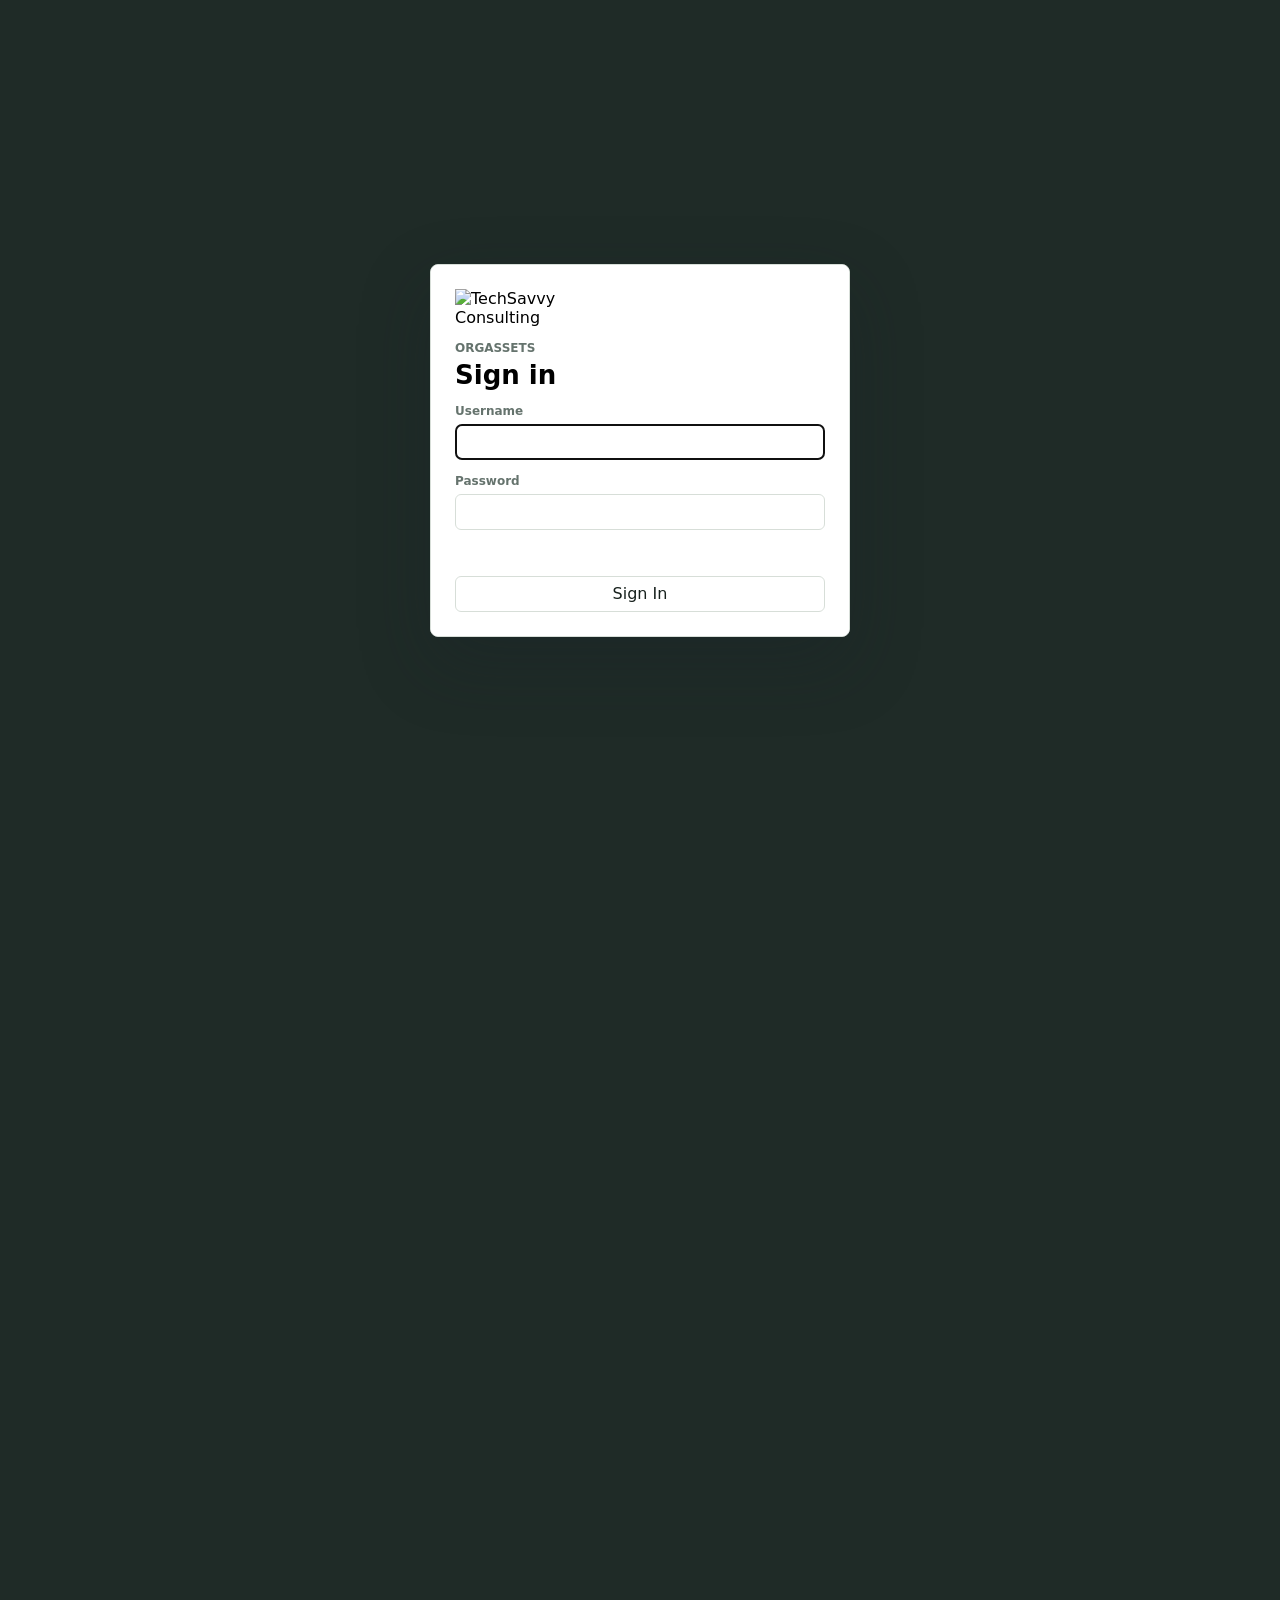
==== index.html @ 1e42f84e "Upload OrgAssets static demo files" ====
<!doctype html>
<html lang="en">
  <head>
    <meta charset="utf-8" />
    <meta name="viewport" content="width=device-width, initial-scale=1" />
    <title>OrgAssets Portal</title>
    <link rel="stylesheet" href="./styles.css" />
  </head>
  <body class="logged-out">
    <svg aria-hidden="true" class="icon-sprite" focusable="false">
      <symbol id="icon-dashboard" viewBox="0 0 24 24">
        <path d="M3 13h8V3H3v10Zm0 8h8v-6H3v6Zm10 0h8V11h-8v10Zm0-18v6h8V3h-8Z" />
      </symbol>
      <symbol id="icon-people" viewBox="0 0 24 24">
        <path d="M9 11a4 4 0 1 0 0-8 4 4 0 0 0 0 8Zm7.5 1a3.5 3.5 0 1 0 0-7 3.5 3.5 0 0 0 0 7ZM9 13c-4 0-7 2-7 4.5V20h14v-2.5C16 15 13 13 9 13Zm7.5 1c-.7 0-1.3.1-1.9.3 1.9 1 3.4 2.5 3.4 4.5V20h4v-2.2c0-2.1-2.4-3.8-5.5-3.8Z" />
      </symbol>
      <symbol id="icon-departments" viewBox="0 0 24 24">
        <path d="M4 4h16v5H4V4Zm0 7h7v9H4v-9Zm9 0h7v9h-7v-9Z" />
      </symbol>
      <symbol id="icon-roles" viewBox="0 0 24 24">
        <path d="M12 2 4 5v6c0 5 3.4 9.7 8 11 4.6-1.3 8-6 8-11V5l-8-3Zm0 4a3 3 0 1 1 0 6 3 3 0 0 1 0-6Zm5 11.2c-1.2 1.3-2.9 2.4-5 3-2.1-.6-3.8-1.7-5-3 .5-2.1 2.5-3.2 5-3.2s4.5 1.1 5 3.2Z" />
      </symbol>
      <symbol id="icon-vendors" viewBox="0 0 24 24">
        <path d="M4 7h16l-1.5 5H5.5L4 7Zm1 7h14v6H5v-6Zm2-10h10l2 2H5l2-2Z" />
      </symbol>
      <symbol id="icon-systems" viewBox="0 0 24 24">
        <path d="M4 4h16v10H4V4Zm2 2v6h12V6H6Zm-1 10h14v2H5v-2Zm5 3h4v2h-4v-2Z" />
      </symbol>
      <symbol id="icon-assignments" viewBox="0 0 24 24">
        <path d="M7 3a4 4 0 0 1 3.5 6H14a4 4 0 1 1 0 2h-3.5A4 4 0 1 1 7 3Zm0 2a2 2 0 1 0 0 4 2 2 0 0 0 0-4Zm10 4a2 2 0 1 0 0 4 2 2 0 0 0 0-4ZM7 15a2 2 0 1 0 0 4 2 2 0 0 0 0-4Z" />
      </symbol>
      <symbol id="icon-offboarding" viewBox="0 0 24 24">
        <path d="M9 11a4 4 0 1 0 0-8 4 4 0 0 0 0 8Zm0 2c-4 0-7 2-7 4.5V20h10.8A6.5 6.5 0 0 1 12 17c0-1.3.4-2.5 1.1-3.5A10.6 10.6 0 0 0 9 13Zm9.8 1.2 1.4 1.4-3.7 3.7-2.1-2.1 1.4-1.4.7.7 2.3-2.3ZM17 11a6 6 0 1 0 0 12 6 6 0 0 0 0-12Z" />
      </symbol>
      <symbol id="icon-topology" viewBox="0 0 24 24">
        <path d="M10 3h4v4h-4V3Zm-6 8h4v4H4v-4Zm12 0h4v4h-4v-4ZM6 17h4v4H6v-4Zm8 0h4v4h-4v-4Zm-1-8v2h4v-2h-4Zm-6 2h4V9H7v2Zm4 4v2h2v-2h-2Zm2-4v4h-2v-4h2Z" />
      </symbol>
      <symbol id="icon-actions" viewBox="0 0 24 24">
        <path d="M12 2 2 20h20L12 2Zm1 15h-2v-2h2v2Zm0-4h-2V8h2v5Z" />
      </symbol>
      <symbol id="icon-reports" viewBox="0 0 24 24">
        <path d="M5 3h14v18H5V3Zm3 12h2V9H8v6Zm3 3h2V6h-2v12Zm3-4h2v-4h-2v4Z" />
      </symbol>
      <symbol id="icon-imports" viewBox="0 0 24 24">
        <path d="M12 3 7 8h3v7h4V8h3l-5-5ZM5 17h14v4H5v-4Z" />
      </symbol>
      <symbol id="icon-settings" viewBox="0 0 24 24">
        <path d="M19.4 13.5c.1-.5.1-1 .1-1.5s0-1-.1-1.5l2-1.5-2-3.5-2.4 1a7 7 0 0 0-2.6-1.5L14 2h-4l-.4 2.5A7 7 0 0 0 7 6L4.6 5l-2 3.5 2 1.5c-.1.5-.1 1-.1 1.5s0 1 .1 1.5l-2 1.5 2 3.5 2.4-1a7 7 0 0 0 2.6 1.5L10 22h4l.4-2.5A7 7 0 0 0 17 18l2.4 1 2-3.5-2-1.5ZM12 15.5A3.5 3.5 0 1 1 12 8a3.5 3.5 0 0 1 0 7.5Z" />
      </symbol>
      <symbol id="icon-help" viewBox="0 0 24 24">
        <path d="M12 2a10 10 0 1 0 0 20 10 10 0 0 0 0-20Zm0 17a1.3 1.3 0 1 1 0-2.6 1.3 1.3 0 0 1 0 2.6Zm1.2-5.1h-2c0-1.1.4-1.9 1.4-2.5.8-.5 1.2-.9 1.2-1.6 0-.9-.7-1.5-1.7-1.5s-1.7.6-1.8 1.6h-2C8.4 7.8 9.9 6.5 12 6.5c2.3 0 3.9 1.3 3.9 3.2 0 1.3-.6 2.2-1.9 3-.6.4-.8.7-.8 1.2Z" />
      </symbol>
    </svg>
    <dialog id="loginDialog" class="login-dialog">
      <form id="loginForm" method="dialog">
        <div class="login-panel">
          <img class="login-logo" src="./assets/brand/techsavvy-logo.png" alt="TechSavvy Consulting" />
          <div>
            <p class="eyebrow">OrgAssets</p>
            <h2>Sign in</h2>
          </div>
          <label>Username
            <input id="loginUsername" type="text" autocomplete="username" required />
          </label>
          <label>Password
            <input id="loginPassword" type="password" autocomplete="current-password" required />
          </label>
          <p id="loginError" class="login-error" role="alert"></p>
          <button type="submit">Sign In</button>
        </div>
      </form>
    </dialog>

    <div class="app-shell">
      <aside class="sidebar" aria-label="Primary navigation">
        <div class="brand">
          <img class="brand-logo" src="./assets/brand/techsavvy-logo.png" alt="TechSavvy Consulting" />
          <div>
            <h1>OrgAssets</h1>
            <p>People, systems, ownership</p>
          </div>
        </div>

        <nav class="nav-list">
          <button class="nav-item active" data-view="dashboard"><svg class="nav-icon"><use href="#icon-dashboard"></use></svg><span>Dashboard</span></button>
          <button class="nav-item" data-view="people"><svg class="nav-icon"><use href="#icon-people"></use></svg><span>People</span></button>
          <button class="nav-item" data-view="departments"><svg class="nav-icon"><use href="#icon-departments"></use></svg><span>Departments</span></button>
          <button class="nav-item" data-view="roles"><svg class="nav-icon"><use href="#icon-roles"></use></svg><span>Roles</span></button>
          <button class="nav-item" data-view="vendors"><svg class="nav-icon"><use href="#icon-vendors"></use></svg><span>Vendors</span></button>
          <button class="nav-item" data-view="systems"><svg class="nav-icon"><use href="#icon-systems"></use></svg><span>Systems / Assets</span></button>
          <button class="nav-item" data-view="assignments"><svg class="nav-icon"><use href="#icon-assignments"></use></svg><span>Assignments</span></button>
          <button class="nav-item" data-view="offboarding"><svg class="nav-icon"><use href="#icon-offboarding"></use></svg><span>Offboarding</span></button>
          <button class="nav-item" data-view="topology"><svg class="nav-icon"><use href="#icon-topology"></use></svg><span>Employee Org Chart</span></button>
          <button class="nav-item" data-view="actions"><svg class="nav-icon"><use href="#icon-actions"></use></svg><span>Action Center</span></button>
          <button class="nav-item" data-view="reports"><svg class="nav-icon"><use href="#icon-reports"></use></svg><span>Reports</span></button>
          <button class="nav-item" data-view="imports"><svg class="nav-icon"><use href="#icon-imports"></use></svg><span>Imports</span></button>
          <button class="nav-item" data-view="settings"><svg class="nav-icon"><use href="#icon-settings"></use></svg><span>Settings</span></button>
          <a class="nav-item nav-link" href="./help.html"><svg class="nav-icon"><use href="#icon-help"></use></svg><span>Help / About</span></a>
        </nav>

        <section class="sidebar-panel">
          <h2>View Rules</h2>
          <div id="viewRuleStats" class="view-rule-stats"></div>
          <label>
            Renewal window
            <select id="renewalWindow">
              <option value="7">7 days</option>
              <option value="30" selected>30 days</option>
              <option value="60">60 days</option>
              <option value="90">90 days</option>
            </select>
          </label>
          <label class="toggle-row rule-toggle">
            <input id="showInactive" type="checkbox" />
            <span>Show inactive people</span>
          </label>
          <label class="toggle-row rule-toggle">
            <input id="showContractors" type="checkbox" checked />
            <span>Show contractors</span>
          </label>
        </section>
      </aside>

      <main class="workspace">
        <header class="topbar">
          <div>
            <p class="eyebrow">Personnel access and asset control</p>
            <h2 id="viewTitle">Dashboard</h2>
          </div>
          <div class="topbar-actions">
            <label class="search">
              <span>Search</span>
              <input id="globalSearch" type="search" placeholder="Person, system, vendor, role, department..." />
            </label>
            <div class="user-session">
              <span id="currentUserLabel">Not signed in</span>
              <button id="logoutUser" type="button">Sign Out</button>
            </div>
          </div>
        </header>

        <section id="dashboard" class="view active" aria-labelledby="viewTitle">
          <div class="metric-grid" id="metricGrid"></div>
          <div class="dashboard-command-grid">
            <section class="panel action-panel">
              <div class="panel-header">
                <div>
                  <p class="eyebrow">Command Queue</p>
                  <h3>Items Needing Action</h3>
                </div>
                <div class="button-row">
                  <button type="button" data-view-jump="actions">Open Action Center</button>
                  <button type="button" data-view-jump="settings">Dashboard Layout</button>
                </div>
              </div>
              <div id="actionPreview" class="action-list"></div>
            </section>
            <section class="panel org-snapshot-panel">
              <div class="panel-header">
                <div>
                  <p class="eyebrow">Org Snapshot</p>
                  <h3>People structure</h3>
                </div>
                <button type="button" data-view-jump="topology">Open Org Chart</button>
              </div>
              <div id="orgSnapshot" class="snapshot-grid"></div>
            </section>
            <section class="panel report-deck-panel">
              <div class="panel-header">
                <div>
                  <p class="eyebrow">Report Deck</p>
                  <h3>One-click operating reports</h3>
                </div>
                <button type="button" data-view-jump="reports">Open Reports</button>
              </div>
              <div id="reportDeck" class="report-deck"></div>
            </section>
          </div>

          <div class="dashboard-grid focused-dashboard-grid">
            <section class="panel">
              <div class="panel-header">
                <div>
                  <p class="eyebrow">Renewals</p>
                  <h3>Upcoming Renewals</h3>
                </div>
              </div>
              <div id="upcomingRenewals" class="table-wrap compact"></div>
            </section>
            <section class="panel">
              <div class="panel-header">
                <div>
                  <p class="eyebrow">Contractors</p>
                  <h3>Access Past End Date</h3>
                </div>
              </div>
              <div id="contractorAccessTable" class="table-wrap compact"></div>
            </section>
            <section class="panel">
              <div class="panel-header">
                <div>
                  <p class="eyebrow">Cleanup</p>
                  <h3>Accounts Assigned to Former Staff</h3>
                </div>
              </div>
              <div id="formerStaffTable" class="table-wrap compact"></div>
            </section>
            <section class="panel">
              <div class="panel-header">
                <div>
                  <p class="eyebrow">Spend</p>
                  <h3>Highest Monthly Cost Systems</h3>
                </div>
              </div>
              <div id="highCostTable" class="table-wrap compact"></div>
            </section>
            <section class="panel">
              <div class="panel-header">
                <div>
                  <p class="eyebrow">Ownership</p>
                  <h3>Systems With No Owner</h3>
                </div>
              </div>
              <div id="noOwnerTable" class="table-wrap compact"></div>
            </section>
          </div>
        </section>

        <section id="people" class="view" aria-labelledby="viewTitle">
          <section class="panel">
            <div class="panel-header">
              <div>
                <p class="eyebrow">Directory</p>
                <h3>Staff, contractors, and contacts</h3>
              </div>
              <button type="button" data-record-action="add" data-record-type="person">Add Person</button>
            </div>
            <div id="peopleTable" class="table-wrap"></div>
          </section>
        </section>

        <section id="departments" class="view" aria-labelledby="viewTitle">
          <section class="panel">
            <div class="panel-header">
              <div>
                <p class="eyebrow">Departments</p>
                <h3>Department ownership and cost</h3>
              </div>
              <button type="button" data-record-action="add" data-record-type="department">Add Department</button>
            </div>
            <div id="departmentTable" class="table-wrap"></div>
          </section>
        </section>

        <section id="roles" class="view" aria-labelledby="viewTitle">
          <section class="panel">
            <div class="panel-header">
              <div>
                <p class="eyebrow">Roles</p>
                <h3>Business roles and admin-level access</h3>
              </div>
              <button type="button" data-record-action="add" data-record-type="role">Add Role</button>
            </div>
            <div id="roleTable" class="table-wrap"></div>
          </section>
        </section>

        <section id="vendors" class="view" aria-labelledby="viewTitle">
          <section class="panel">
            <div class="panel-header">
              <div>
                <p class="eyebrow">Vendors</p>
                <h3>Providers, renewal dates, and spend</h3>
              </div>
              <button type="button" data-record-action="add" data-record-type="vendor">Add Vendor</button>
            </div>
            <div id="vendorTable" class="table-wrap"></div>
          </section>
        </section>

        <section id="systems" class="view" aria-labelledby="viewTitle">
          <section class="panel">
            <div class="panel-header">
              <div>
                <p class="eyebrow">Asset Register</p>
                <h3>Systems, subscriptions, memberships, licenses, domains, and portals</h3>
              </div>
              <button type="button" data-record-action="add" data-record-type="system">Add System / Asset</button>
            </div>
            <div id="systemTable" class="table-wrap"></div>
          </section>
        </section>

        <section id="assignments" class="view" aria-labelledby="viewTitle">
          <section class="panel">
            <div class="panel-header">
              <div>
                <p class="eyebrow">Access Ledger</p>
                <h3>People connected to systems/assets</h3>
              </div>
              <div class="button-row">
                <button id="exportStandardAssignments" type="button">Export Standard CSV</button>
                <button type="button" data-record-action="add" data-record-type="assignment">Add Assignment</button>
              </div>
            </div>
            <div id="assignmentTable" class="table-wrap"></div>
          </section>
        </section>

        <section id="offboarding" class="view" aria-labelledby="viewTitle">
          <section class="panel">
            <div class="panel-header">
              <div>
                <p class="eyebrow">Guided Offboarding</p>
                <h3>Review every active asset, license, and portal touched by a person</h3>
              </div>
              <div class="button-row">
                <button id="offboardingExportPdf" type="button">Export Checklist PDF</button>
              </div>
            </div>
            <div class="offboarding-layout">
              <aside class="offboarding-sidebar">
                <label>Person to offboard
                  <select id="offboardingPerson"></select>
                </label>
                <button id="offboardingOpenPerson" type="button">View Person in People</button>
                <div id="offboardingSummary" class="offboarding-summary"></div>
                <button id="offboardingMarkInactive" type="button">Mark Person Inactive</button>
                <button id="offboardingRevokeAll" type="button">Revoke All Active Assignments</button>
                <button id="offboardingUndo" type="button" disabled>Undo Last Offboarding Change</button>
              </aside>
              <div class="offboarding-main">
                <div id="offboardingChecklist" class="offboarding-checklist"></div>
              </div>
            </div>
          </section>
        </section>

        <section id="topology" class="view" aria-labelledby="viewTitle">
          <section class="panel">
            <div class="panel-header">
              <div>
                <p class="eyebrow">Employee Org Chart</p>
                <h3>Company reporting structure by employee, manager, department, and role</h3>
              </div>
              <div class="chart-tools">
                <button id="topologyZoomOut" type="button" title="Zoom out">-</button>
                <button id="topologyZoomReset" type="button">Fit</button>
                <button id="topologyZoomIn" type="button" title="Zoom in">+</button>
                <button id="topologyUndoTree" type="button" title="Undo org chart move" disabled>Undo</button>
                <button id="topologyRedoTree" type="button" title="Redo org chart move" disabled>Redo</button>
                <button id="topologyOrganizeTree" type="button">Organize Tree</button>
                <label class="print-mode-select">Print view
                  <select id="topologyPrintMode">
                    <option value="full" selected>Full</option>
                    <option value="simple">Simple</option>
                  </select>
                </label>
                <button id="topologyPrintPdf" type="button">Printable View</button>
              </div>
            </div>
            <div class="filter-grid">
              <label>Chart scope
                <select id="topologyScope">
                  <option value="department" selected>Department only</option>
                  <option value="company">Whole company</option>
                </select>
              </label>
              <label>Department <select id="topologyDepartment"></select></label>
              <label>Role <select id="topologyRole"></select></label>
              <label>Chart density
                <select id="topologyDensity">
                  <option value="compact" selected>Compact</option>
                  <option value="comfortable">Comfortable</option>
                </select>
              </label>
              <fieldset class="card-detail-options">
                <legend>Card detail</legend>
                <label class="toggle-card"><input id="topologySystems" type="checkbox" checked /> <span>Systems touched</span></label>
                <label class="toggle-card"><input id="topologyRoles" type="checkbox" /> <span>Roles</span></label>
                <label class="toggle-card"><input id="topologyAccessFlags" type="checkbox" /> <span>Access flags</span></label>
              </fieldset>
            </div>
            <div id="topologyMap" class="employee-chart-wrap"></div>
          </section>
        </section>

        <section id="actions" class="view" aria-labelledby="viewTitle">
          <section class="panel">
            <div class="panel-header">
              <div>
                <p class="eyebrow">Action Center</p>
                <h3>Review, renew, cancel, transfer, deactivate, assign owner, remove access</h3>
              </div>
            </div>
            <div id="actionTable" class="table-wrap"></div>
          </section>
        </section>

        <section id="reports" class="view" aria-labelledby="viewTitle">
          <section class="panel">
            <div class="panel-header">
              <div>
                <p class="eyebrow">Reports</p>
                <h3 id="reportQuestion">Who works here, and who manages them?</h3>
              </div>
              <div class="report-controls">
                <select id="reportType">
                  <option value="staffStructure">Staff Structure Report</option>
                  <option value="orgChartRoster">Org Chart Roster Report</option>
                  <option value="systemsTouched">Systems Touched by Person Report</option>
                  <option value="subscriptionCost">Subscription Cost Report</option>
                  <option value="formerStaffAccess">Former Staff Access Report</option>
                  <option value="contractorAccess">Contractor Access Report</option>
                  <option value="vendorRenewal">Vendor Renewal Report</option>
                  <option value="noOwner">No Owner Report</option>
                  <option value="adminAccessByRole">Admin Access by Role Report</option>
                  <option value="departmentMonthlyCost">Department Monthly Cost Report</option>
                  <option value="personAssetSummary">Person Asset Summary Report</option>
                  <option value="cleanupAction">Cleanup Action Report</option>
                </select>
                <select id="reportDepartment"></select>
                <button id="downloadReport" type="button">Export CSV</button>
                <button id="printReport" type="button">Export PDF</button>
              </div>
            </div>
            <div id="reportVisuals" class="report-visuals"></div>
            <div id="reportOutput" class="table-wrap"></div>
          </section>
        </section>

        <section id="imports" class="view" aria-labelledby="viewTitle">
          <section class="panel">
            <div class="panel-header">
              <div>
                <p class="eyebrow">Data Intake</p>
                <h3>Templates, CSV analysis, and local imports</h3>
              </div>
              <button id="downloadTemplates" type="button">Download CSV Templates</button>
              <button id="downloadAssignmentSchema" type="button">Assignment Schema CSV</button>
            </div>
            <div id="importSummary" class="operation-grid"></div>
            <div class="workflow-panel">
              <div>
                <p class="eyebrow">Import Workflow</p>
                <h3>Analyze a CSV before loading it</h3>
              </div>
              <div class="workflow-controls">
                <label>Record type
                  <select id="importType"></select>
                </label>
                <label>CSV file
                  <input id="importFile" type="file" accept=".csv,text/csv" />
                </label>
                <button id="analyzeImport" type="button">Analyze CSV</button>
                <button id="applyImport" type="button" disabled>Import Valid Rows</button>
              </div>
              <div id="importPreview" class="import-preview"></div>
            </div>
            <div id="importTable" class="table-wrap"></div>
          </section>
        </section>

        <section id="settings" class="view" aria-labelledby="viewTitle">
          <section class="panel">
            <div class="panel-header">
              <div>
                <p class="eyebrow">Settings</p>
                <h3>Portal positioning and data boundaries</h3>
              </div>
            </div>
            <div class="settings-grid">
              <article>
                <strong>Purpose</strong>
                <p>Track the employee organizational chart, business systems, assignments, renewals, ownership, spend, and cleanup actions.</p>
              </article>
              <article>
                <strong>Not Stored</strong>
                <p>No usernames, passwords, API keys, secrets, recovery codes, or credential notes.</p>
              </article>
              <article>
                <strong>Deployment</strong>
                <p>Internal network only, with authentication and audit logging when this becomes database-backed.</p>
              </article>
            </div>
            <div class="settings-editor">
              <h3>Report Branding</h3>
              <div class="report-brand-settings">
                <div class="settings-form">
                  <label>Report logo
                    <input id="settingReportLogo" type="file" accept="image/*" />
                  </label>
                  <label class="field-wide">Report header
                    <textarea id="settingReportHeader" rows="4" placeholder="Company name, address, phone, website, or review meeting title"></textarea>
                  </label>
                  <div class="button-column">
                    <button id="clearReportLogo" type="button">Clear Uploaded Logo</button>
                  </div>
                </div>
                <div id="reportBrandPreview" class="report-brand-preview" aria-label="Report branding preview"></div>
              </div>
              <h3>Dashboard Layout</h3>
              <div class="settings-form">
                <label>Default org chart scope
                  <select id="settingDefaultScope">
                    <option value="department">Department only</option>
                    <option value="company">Whole company</option>
                  </select>
                </label>
                <label>Default org chart density
                  <select id="settingDefaultDensity">
                    <option value="compact">Compact</option>
                    <option value="comfortable">Comfortable</option>
                  </select>
                </label>
                <label class="toggle-row"><input id="settingShowCostKpis" type="checkbox" /> Show cost KPI cards</label>
                <label class="toggle-row"><input id="settingShowOrgSnapshot" type="checkbox" /> Show Org Snapshot</label>
                <label class="toggle-row"><input id="settingShowFocusedTables" type="checkbox" /> Show focused dashboard tables</label>
                <label class="toggle-row"><input id="settingShowReportDeck" type="checkbox" /> Show report deck</label>
              </div>
              <h3>Data Field Options</h3>
              <div class="settings-form">
                <label>Default list limit
                  <select id="settingDefaultPageSize">
                    <option value="3">3 records</option>
                    <option value="5">5 records</option>
                    <option value="10">10 records</option>
                    <option value="25">25 records</option>
                    <option value="50">50 records</option>
                    <option value="100">100 records</option>
                    <option value="all">All records</option>
                  </select>
                </label>
                <label>Default person status
                  <select id="settingDefaultPersonStatus">
                    <option value="Active">Active</option>
                    <option value="Pending">Pending</option>
                    <option value="Inactive">Inactive</option>
                    <option value="Terminated">Terminated</option>
                    <option value="Archived">Archived</option>
                  </select>
                </label>
                <label>Default employment type
                  <select id="settingDefaultEmploymentType">
                    <option value="Employee">Employee</option>
                    <option value="Contractor">Contractor</option>
                    <option value="Subcontractor">Subcontractor</option>
                    <option value="Executive">Executive</option>
                    <option value="Owner">Owner</option>
                    <option value="Vendor Contact">Vendor Contact</option>
                  </select>
                </label>
                <label>Default system status
                  <select id="settingDefaultSystemStatus">
                    <option value="Active">Active</option>
                    <option value="Pending">Pending</option>
                    <option value="Inactive">Inactive</option>
                    <option value="Archived">Archived</option>
                  </select>
                </label>
                <label>Default assignment access
                  <select id="settingDefaultAssignmentAccess">
                    <option value="User">User</option>
                    <option value="Read Only">Read Only</option>
                    <option value="Manager">Manager</option>
                    <option value="Billing Admin">Billing Admin</option>
                    <option value="Admin">Admin</option>
                    <option value="Owner">Owner</option>
                  </select>
                </label>
                <label class="toggle-row"><input id="settingShowAdvancedFields" type="checkbox" /> Show advanced notes, contacts, and description fields in editors</label>
              </div>
              <div class="button-row">
                <button id="savePortalSettings" type="button">Save Settings</button>
                <button id="resetPortalSettings" type="button">Reset Settings</button>
              </div>
              <h3>Folder Backup</h3>
              <div class="backup-panel">
                <p>Download a disaster recovery ZIP of the working host folder. The backup includes the project files from the local server folder and a browser-data snapshot of the current portal records.</p>
                <div class="settings-form">
                  <div class="button-column">
                    <button id="downloadPortalBackup" type="button">Download Folder Backup ZIP</button>
                  </div>
                </div>
                <p id="backupRestoreMessage" class="settings-note"></p>
              </div>
              <h3>Users</h3>
              <div class="users-panel">
                <div class="user-create-grid">
                  <label>Create user from person
                    <select id="userPersonSelect"></select>
                  </label>
                  <label>Username
                    <input id="userUsername" type="text" autocomplete="off" />
                  </label>
                  <label>Password
                    <input id="userPassword" type="text" value="ChangeMe123!" autocomplete="off" />
                  </label>
                  <label>Access
                    <select id="userRole">
                      <option value="user">User</option>
                      <option value="admin">Admin</option>
                    </select>
                  </label>
                  <div class="button-column">
                    <button id="createUser" type="button">Create User</button>
                  </div>
                </div>
                <div class="button-row">
                  <button id="enableAllStaffUsers" type="button">Enable All Staff</button>
                  <button id="disableAllStaffUsers" class="danger-row" type="button">Disable All Staff</button>
                </div>
                <div id="usersSummary" class="user-summary-grid"></div>
                <p id="usersMessage" class="settings-note"></p>
                <div class="user-list-header">
                  <h4>User Accounts</h4>
                  <label>Find users
                    <input id="usersSearch" type="search" placeholder="Person, username, access..." />
                  </label>
                </div>
                <div id="usersTable" class="table-wrap"></div>
              </div>
              <h3>Audit Trail</h3>
              <div class="audit-panel">
                <p>Local event history records account status changes, assignment removals, imports, org chart moves, user changes, and other high-value administrative actions.</p>
                <div class="button-row">
                  <button id="exportAuditCsv" type="button">Export Audit CSV</button>
                  <button id="exportAuditPdf" type="button">Export Audit PDF</button>
                </div>
                <div id="auditTrailTable" class="table-wrap compact"></div>
              </div>
              <h3>Demo Data</h3>
              <div class="demo-data-panel">
                <p>Seed or clear browser-local demo records for testing. Seed preserves user accounts. Clear preserves the admin and custom accounts, and removes user accounts linked to People records.</p>
                <div class="button-row">
                  <button id="loadDemoData" type="button">Seed Demo Data</button>
                  <button id="clearDemoData" type="button">Clear Demo Data</button>
                </div>
              </div>
            </div>
          </section>
        </section>
      </main>

      <aside id="detailPanel" class="detail-panel" aria-live="polite">
        <div class="detail-header">
          <div>
            <p class="eyebrow">Detail</p>
            <h3 id="detailTitle">Select a record</h3>
          </div>
          <button id="closeDetail" type="button">Close</button>
        </div>
        <div id="detailBody" class="detail-body">
          <p>Click a table row button or org chart card to inspect relationships.</p>
        </div>
      </aside>

      <dialog id="recordDialog">
        <form id="recordForm" method="dialog">
          <div class="dialog-header">
            <div>
              <p class="eyebrow" id="recordDialogMode">Record</p>
              <h3 id="recordDialogTitle">Edit Record</h3>
            </div>
            <button type="submit" value="cancel" formnovalidate>Close</button>
          </div>
          <div id="recordFields" class="dialog-fields"></div>
          <menu class="dialog-actions">
            <button id="deleteRecord" type="button">Delete</button>
            <span></span>
            <button type="submit" value="cancel" formnovalidate>Cancel</button>
            <button id="saveRecord" type="submit" value="save">Save</button>
          </menu>
        </form>
      </dialog>

      <dialog id="userDialog">
        <form id="userForm" method="dialog">
          <div class="dialog-header">
            <div>
              <p class="eyebrow">User Account</p>
              <h3 id="userDialogTitle">Edit User</h3>
            </div>
            <button type="submit" value="cancel" formnovalidate>Close</button>
          </div>
          <div class="dialog-fields user-dialog-fields">
            <label class="record-field">Linked person
              <select id="editUserPerson"></select>
            </label>
            <label class="record-field">Username
              <input id="editUserUsername" type="text" autocomplete="off" required />
            </label>
            <label class="record-field">Access
              <select id="editUserRole">
                <option value="user">User</option>
                <option value="admin">Admin</option>
              </select>
            </label>
            <label class="record-field">Status
              <select id="editUserStatus">
                <option value="Active">Active</option>
                <option value="Inactive">Inactive</option>
              </select>
            </label>
            <label class="record-field record-field-wide">New password
              <input id="editUserPassword" type="text" autocomplete="off" placeholder="Leave blank to keep current password" />
            </label>
            <p id="editUserMessage" class="settings-note record-field-wide"></p>
          </div>
          <menu class="dialog-actions">
            <span></span>
            <button type="submit" value="cancel" formnovalidate>Cancel</button>
            <button id="saveUser" type="submit" value="save">Save User</button>
          </menu>
        </form>
      </dialog>

      <dialog id="confirmDialog">
        <form id="confirmForm" method="dialog">
          <div class="dialog-header">
            <div>
              <p class="eyebrow">Confirm</p>
              <h3 id="confirmTitle">Confirm Action</h3>
            </div>
            <button type="submit" value="cancel" formnovalidate>Close</button>
          </div>
          <div class="confirm-body">
            <p id="confirmMessage"></p>
          </div>
          <menu class="dialog-actions">
            <span></span>
            <button type="submit" value="cancel" formnovalidate>Cancel</button>
            <button id="confirmAction" type="submit" value="confirm">Confirm</button>
          </menu>
        </form>
      </dialog>
    </div>

    <script src="./app.js"></script>
  </body>
</html>
---- styles.css ----
:root {
  color-scheme: light;
  --bg: #f4f6f3;
  --surface: #ffffff;
  --surface-2: #eef2ee;
  --text: #17211d;
  --muted: #65736d;
  --line: #d7ded8;
  --accent: #176f5c;
  --accent-2: #9b5d28;
  --good: #1f7a49;
  --warn: #a66514;
  --danger: #bd3039;
  --info: #2b5f94;
  --ink: #17211d;
  --shadow: 0 14px 32px rgba(23, 33, 29, 0.08);
  font-family: Inter, ui-sans-serif, system-ui, -apple-system, BlinkMacSystemFont, "Segoe UI", sans-serif;
}

* {
  box-sizing: border-box;
}

body {
  margin: 0;
  min-height: 100vh;
  overflow-x: hidden;
  background: var(--bg);
  color: var(--text);
}

button,
input,
select,
textarea {
  font: inherit;
}

button,
select,
input,
textarea {
  border: 1px solid var(--line);
  border-radius: 6px;
}

button {
  min-height: 36px;
  padding: 0 12px;
  background: var(--surface);
  color: var(--text);
  cursor: pointer;
}

button:hover {
  border-color: var(--accent);
  color: var(--accent);
}

select,
input,
textarea {
  min-height: 36px;
  padding: 0 10px;
  background: #fff;
  color: var(--text);
}

textarea {
  min-height: 88px;
  padding: 9px 10px;
  resize: vertical;
}

[hidden] {
  display: none !important;
}

.icon-sprite {
  display: none;
}

.app-shell {
  display: grid;
  grid-template-columns: 280px minmax(0, 1fr);
  min-height: 100vh;
}

.sidebar {
  position: sticky;
  top: 0;
  height: 100vh;
  overflow: auto;
  padding: 22px;
  background: #1f2b27;
  color: #f9fbfc;
  border-right: 1px solid #15211c;
}

.brand {
  display: grid;
  gap: 8px;
  margin-bottom: 22px;
}

.brand::before {
  content: none;
}

.brand-logo {
  display: block;
  width: min(100%, 218px);
  height: 76px;
  object-fit: contain;
  object-position: left center;
  padding: 8px;
  background: #fff;
  border: 1px solid #d6d9d8;
  border-radius: 8px;
}

.brand h1,
.brand p,
.panel h3,
.topbar h2,
.sidebar-panel h2 {
  margin: 0;
}

.brand h1 {
  font-size: 18px;
}

.brand p,
.sidebar-panel,
.nav-item {
  color: #b8c4cc;
}

.nav-list {
  display: grid;
  gap: 7px;
}

.nav-item {
  display: flex;
  align-items: center;
  justify-content: flex-start;
  gap: 10px;
  width: 100%;
  min-height: 38px;
  padding: 0 12px;
  text-align: left;
  text-decoration: none;
  background: transparent;
  border-color: transparent;
}

.nav-icon {
  width: 18px;
  height: 18px;
  flex: 0 0 18px;
  fill: currentColor;
  opacity: 0.86;
}

.nav-item span {
  min-width: 0;
  overflow: hidden;
  text-overflow: ellipsis;
  white-space: nowrap;
}

.nav-item.active,
.nav-item:hover {
  background: #2d3a42;
  color: #fff;
  border-color: #3e4f59;
}

.sidebar-panel {
  margin-top: 24px;
  padding-top: 20px;
  border-top: 1px solid #3e4f59;
}

.sidebar-panel h2 {
  margin-bottom: 14px;
  color: #fff;
  font-size: 14px;
}

.sidebar-panel label,
.search,
.filter-grid label {
  display: grid;
  gap: 6px;
  font-size: 13px;
}

.sidebar-panel select {
  width: 100%;
}

.toggle-row {
  display: flex !important;
  grid-template-columns: none;
  align-items: center;
  gap: 8px;
  margin-top: 14px;
}

.toggle-row input {
  width: 16px;
  min-height: 16px;
}

.view-rule-stats {
  display: grid;
  grid-template-columns: repeat(2, minmax(0, 1fr));
  gap: 8px;
  margin-bottom: 14px;
}

.view-rule-card {
  display: grid;
  gap: 2px;
  min-height: 58px;
  padding: 9px;
  background: rgba(255, 255, 255, 0.06);
  border-color: rgba(255, 255, 255, 0.12);
  color: #f9fbfc;
  text-align: left;
}

.view-rule-card strong {
  font-size: 18px;
}

.view-rule-card span {
  color: #b8c4cc;
  font-size: 11px;
  font-weight: 800;
  text-transform: uppercase;
}

.view-rule-card:hover {
  background: rgba(255, 255, 255, 0.1);
  color: #fff;
}

.rule-toggle {
  min-height: 40px;
  padding: 8px 9px;
  background: rgba(255, 255, 255, 0.04);
  border: 1px solid rgba(255, 255, 255, 0.1);
  border-radius: 8px;
}

.workspace {
  min-width: 0;
  padding: 24px;
}

body.logged-out {
  background: #1f2b27;
}

body.logged-out .app-shell {
  visibility: hidden;
}

.login-dialog {
  width: min(420px, 92vw);
  padding: 0;
  border: 1px solid var(--line);
  border-radius: 8px;
  box-shadow: 0 26px 70px rgba(23, 32, 39, 0.28);
}

.login-dialog::backdrop {
  background: #1f2b27;
}

.login-panel {
  display: grid;
  gap: 14px;
  padding: 24px;
  background: var(--surface);
}

.login-logo {
  width: 118px;
  max-height: 46px;
  object-fit: contain;
}

.login-panel h2 {
  margin: 0;
  font-size: 26px;
}

.login-panel label {
  display: grid;
  gap: 6px;
  color: var(--muted);
  font-size: 12px;
  font-weight: 800;
}

.login-error {
  min-height: 18px;
  margin: 0;
  color: var(--danger);
  font-size: 12px;
  font-weight: 800;
}

.topbar {
  display: flex;
  gap: 18px;
  align-items: center;
  justify-content: space-between;
  margin-bottom: 20px;
}

.topbar h2 {
  font-size: 28px;
}

.topbar-actions {
  display: flex;
  flex-wrap: wrap;
  gap: 10px;
  align-items: end;
  justify-content: flex-end;
}

.user-session {
  display: flex;
  gap: 8px;
  align-items: center;
}

.user-session span {
  padding: 9px 10px;
  background: var(--surface-2);
  border: 1px solid var(--line);
  border-radius: 8px;
  color: var(--muted);
  font-size: 12px;
  font-weight: 800;
}

.search input {
  width: min(34vw, 390px);
}

.eyebrow {
  margin: 0 0 5px;
  color: var(--muted);
  font-size: 12px;
  font-weight: 700;
  letter-spacing: 0;
  text-transform: uppercase;
}

.view {
  display: none;
}

.view.active {
  display: block;
}

.metric-grid {
  display: grid;
  grid-template-columns: repeat(6, minmax(132px, 1fr));
  gap: 10px;
  margin-bottom: 14px;
}

.metric,
.panel {
  background: var(--surface);
  border: 1px solid var(--line);
  border-radius: 8px;
  box-shadow: var(--shadow);
}

.metric {
  position: relative;
  display: grid;
  gap: 8px;
  min-height: 92px;
  overflow: hidden;
  padding: 14px;
  text-align: left;
}

.metric-button {
  grid-template-columns: 50px 1fr;
  align-items: center;
  isolation: isolate;
}

.metric-button::before {
  position: absolute;
  inset: 0 auto 0 0;
  width: 4px;
  background: linear-gradient(180deg, var(--accent), var(--accent-2));
  content: "";
}

.metric-button::after {
  position: absolute;
  right: -34px;
  bottom: -34px;
  z-index: -1;
  width: 92px;
  height: 92px;
  background: rgba(23, 111, 92, 0.08);
  border-radius: 50%;
  content: "";
}

.metric-button:hover {
  border-color: var(--accent);
  color: var(--text);
  box-shadow: 0 18px 34px rgba(23, 33, 29, 0.12);
  transform: translateY(-2px);
}

.metric-icon {
  display: grid;
  width: 44px;
  height: 44px;
  place-items: center;
  background: #e7f2ee;
  border: 1px solid #b9d9cf;
  border-radius: 8px;
  color: var(--accent);
}

.metric-icon svg {
  width: 22px;
  height: 22px;
  fill: currentColor;
}

.metric-copy {
  display: grid;
  gap: 3px;
  min-width: 0;
}

.metric-button:focus-visible {
  outline: 3px solid rgba(27, 111, 135, 0.22);
  outline-offset: 2px;
}

.metric p {
  margin: 0;
  color: var(--muted);
  font-size: 13px;
}

.metric strong {
  display: block;
  font-size: 24px;
}

.metric-copy span,
.metric-arrow {
  color: var(--muted);
  font-size: 12px;
}

.metric-arrow {
  position: absolute;
  right: 12px;
  top: 10px;
  opacity: 0;
  transition: opacity 140ms ease;
}

.metric-button:hover .metric-arrow {
  opacity: 1;
}

.dashboard-grid,
.dashboard-command-grid,
.split-view {
  display: grid;
  gap: 14px;
}

.dashboard-command-grid {
  grid-template-columns: minmax(0, 1.25fr) minmax(280px, 0.7fr);
  margin-bottom: 14px;
}

.report-deck-panel {
  grid-column: 1 / -1;
}

.dashboard-grid {
  grid-template-columns: repeat(2, minmax(0, 1fr));
}

.focused-dashboard-grid {
  grid-template-columns: repeat(3, minmax(0, 1fr));
}

.split-view {
  grid-template-columns: minmax(320px, 0.7fr) minmax(0, 1.3fr);
}

.split-resizer {
  position: relative;
  min-height: 100%;
  cursor: col-resize;
  border-radius: 999px;
}

.split-resizer::before {
  position: absolute;
  top: 12px;
  bottom: 12px;
  left: 50%;
  width: 4px;
  background: #ccd8d2;
  border-radius: 999px;
  box-shadow: inset 0 0 0 1px #b7c7bf;
  content: "";
  transform: translateX(-50%);
}

.split-resizer::after {
  position: absolute;
  top: 50%;
  left: 50%;
  width: 10px;
  height: 42px;
  background:
    linear-gradient(#7d8f86, #7d8f86) center 11px / 6px 1px no-repeat,
    linear-gradient(#7d8f86, #7d8f86) center 21px / 6px 1px no-repeat,
    linear-gradient(#7d8f86, #7d8f86) center 31px / 6px 1px no-repeat,
    #f4f8f5;
  border: 1px solid #c2d0c8;
  border-radius: 999px;
  content: "";
  transform: translate(-50%, -50%);
}

.split-resizer:hover::before,
.split-resizer:focus-visible::before,
.resizing-split .split-resizer::before {
  background: var(--accent);
}

.panel {
  min-width: 0;
  padding: 18px;
}

.panel-header {
  display: flex;
  gap: 12px;
  align-items: center;
  justify-content: space-between;
  margin-bottom: 14px;
}

.button-row,
.row-actions {
  display: flex;
  flex-wrap: wrap;
  gap: 8px;
  align-items: center;
}

.panel h3 {
  font-size: 18px;
}

.status-pill {
  display: inline-flex;
  align-items: center;
  min-height: 24px;
  padding: 0 8px;
  border-radius: 999px;
  color: #fff;
  font-size: 12px;
  font-weight: 700;
  white-space: nowrap;
}

.status-pill.good {
  background: var(--good);
}

.status-pill.warn {
  background: var(--warn);
}

.status-pill.danger {
  background: var(--danger);
}

.status-pill.info {
  background: var(--info);
}

.table-wrap {
  overflow: auto;
  max-width: 100%;
}

.table-wrap.compact {
  max-height: 320px;
}

table {
  width: 100%;
  min-width: 860px;
  border-collapse: collapse;
}

#dashboard table {
  min-width: 0;
  table-layout: fixed;
}

#dashboard th,
#dashboard td {
  padding: 8px;
  font-size: 12px;
  white-space: normal;
  overflow-wrap: anywhere;
}

#dashboard th:nth-child(n+6),
#dashboard td:nth-child(n+6) {
  width: 64px;
}

th,
td {
  padding: 10px;
  border-bottom: 1px solid var(--line);
  text-align: left;
  vertical-align: top;
  font-size: 13px;
}

th {
  position: sticky;
  top: 0;
  z-index: 1;
  background: var(--surface);
  color: var(--muted);
  font-size: 12px;
  text-transform: uppercase;
}

.th-sort {
  display: flex;
  width: 100%;
  min-height: 28px;
  justify-content: space-between;
  gap: 8px;
  padding: 0;
  background: transparent;
  border: 0;
  color: inherit;
  font-size: inherit;
  font-weight: 800;
  text-align: left;
  text-transform: uppercase;
}

.th-sort:hover,
.th-sort.active {
  color: var(--accent);
}

.sort-indicator {
  min-width: 12px;
  color: var(--accent);
}

tr:hover td {
  background: #f9fbfc;
}

.row-button {
  min-height: 28px;
  padding: 0 9px;
  font-size: 12px;
}

button:disabled,
.row-button:disabled {
  cursor: not-allowed;
  opacity: 0.52;
}

.danger-row {
  border-color: #edc3c6;
  color: var(--danger);
}

.edit-button {
  background: #f0f6f8;
  border-color: #c6dce3;
  color: var(--accent);
}

.text-link {
  display: inline;
  min-height: 0;
  padding: 0;
  background: transparent;
  border: 0;
  border-radius: 0;
  color: inherit;
  font: inherit;
  text-align: left;
}

.text-link:hover,
.text-link:focus-visible {
  color: var(--accent);
  outline: 0;
}

.link-separator {
  color: var(--muted);
  font-weight: 400;
}

.table-toolbar {
  display: grid;
  grid-template-columns: minmax(0, 1fr) auto;
  gap: 10px 14px;
  align-items: end;
  margin-bottom: 12px;
  padding: 12px;
  background: #f8fafb;
  border: 1px solid var(--line);
  border-radius: 8px;
}

.table-toolbar label,
.record-field,
.settings-form label {
  display: grid;
  gap: 6px;
  min-width: 0;
  color: var(--muted);
  font-size: 12px;
  font-weight: 700;
}

.table-tools-primary,
.table-tools-secondary {
  display: flex;
  flex-wrap: wrap;
  gap: 8px;
  align-items: end;
}

.table-tools-primary label {
  min-width: min(220px, 100%);
}

.table-tools-secondary {
  justify-content: flex-end;
}

.table-count {
  grid-column: 1 / -1;
  color: var(--muted);
  font-size: 12px;
}

.multi-sort-panel {
  grid-column: 1 / -1;
  display: grid;
  gap: 10px;
  padding: 12px;
  background: #eef5f2;
  border: 1px solid #cadbd3;
  border-radius: 8px;
}

.multi-sort-title {
  display: flex;
  gap: 10px;
  align-items: center;
  justify-content: space-between;
}

.multi-sort-title span {
  color: var(--accent);
  font-size: 12px;
  font-weight: 900;
  text-transform: uppercase;
}

.multi-sort-grid {
  display: grid;
  grid-template-columns: repeat(3, minmax(180px, 1fr) minmax(150px, 0.72fr));
  gap: 8px;
  align-items: end;
}

.multi-sort-grid label {
  display: grid;
  gap: 6px;
  min-width: 0;
  color: var(--muted);
  font-size: 12px;
  font-weight: 800;
}

.tag-list {
  display: flex;
  flex-wrap: wrap;
  gap: 5px;
}

.tag {
  display: inline-flex;
  align-items: center;
  min-height: 22px;
  padding: 0 7px;
  border-radius: 999px;
  background: #e7edf1;
  color: #33424c;
  font-size: 12px;
}

.tag-link {
  border-color: transparent;
  font-weight: 400;
}

.tag-link:hover,
.tag-link:focus-visible {
  background: #dce8e1;
  border-color: #b9cfc3;
  color: var(--accent);
}

.org-chart {
  overflow: auto;
  max-height: 720px;
}

.org-node {
  position: relative;
  width: max-content;
  min-width: 220px;
  max-width: 280px;
  margin: 0 0 10px 18px;
  padding: 10px;
  background: var(--surface-2);
  border: 1px solid var(--line);
  border-radius: 8px;
}

.org-node::before {
  position: absolute;
  top: 18px;
  left: -18px;
  width: 18px;
  border-top: 1px solid var(--line);
  content: "";
}

.org-node button {
  min-height: 0;
  padding: 0;
  background: transparent;
  border: 0;
  color: var(--text);
  font-weight: 700;
  text-align: left;
}

.org-node span {
  display: block;
  margin-top: 3px;
  color: var(--muted);
  font-size: 12px;
  overflow-wrap: normal;
}

.org-children {
  margin-top: 10px;
  margin-left: 14px;
  border-left: 1px solid var(--line);
}

.filter-grid {
  display: grid;
  grid-template-columns: repeat(4, minmax(150px, 1fr));
  gap: 12px;
  align-items: end;
  margin-bottom: 14px;
}

.chart-tools {
  display: flex;
  flex-wrap: wrap;
  gap: 6px;
  align-items: center;
}

.chart-tools button {
  min-width: 38px;
  padding: 0 10px;
  background: #f4f8f5;
  font-weight: 800;
}

#topologyZoomReset {
  min-width: 88px;
}

.print-mode-select {
  display: grid;
  gap: 3px;
  min-width: 92px;
  color: var(--muted);
  font-size: 11px;
  font-weight: 800;
}

.print-mode-select select {
  min-height: 34px;
  padding: 0 28px 0 9px;
  font-size: 13px;
}

.card-detail-options {
  display: grid;
  grid-column: span 2;
  grid-template-columns: repeat(3, minmax(130px, 1fr));
  gap: 8px;
  min-width: 0;
  padding: 0;
  border: 0;
}

.card-detail-options legend {
  grid-column: 1 / -1;
  color: var(--muted);
  font-size: 13px;
}

.toggle-card {
  display: flex;
  align-items: center;
  gap: 8px;
  min-height: 40px;
  padding: 9px 10px;
  background: #f8fafb;
  border: 1px solid var(--line);
  border-radius: 8px;
  color: var(--text);
  cursor: pointer;
}

.toggle-card:hover,
.toggle-card:focus-within {
  border-color: var(--accent);
  box-shadow: 0 8px 18px rgba(23, 111, 92, 0.1);
}

.toggle-card:has(input:checked) {
  background: #e8f4ef;
  border-color: #8fc3ad;
  color: #124f42;
}

.toggle-card input {
  width: 16px;
  min-height: 16px;
  accent-color: var(--accent);
}

.toggle-card span {
  min-width: 0;
  overflow: hidden;
  font-weight: 700;
  text-overflow: ellipsis;
  white-space: nowrap;
}

.employee-chart-wrap {
  overflow: auto;
  height: calc(100vh - 260px);
  min-height: 620px;
  padding: 18px;
  background: #fbfcfd;
  border: 1px solid var(--line);
  border-radius: 8px;
  overscroll-behavior: contain;
}

.top-level-drop {
  display: inline-grid;
  gap: 2px;
  align-items: center;
  justify-items: center;
  min-width: 290px;
  min-height: 50px;
  margin: 0 auto 14px;
  padding: 8px 18px;
  background: #eef5f2;
  border: 2px dashed #9eb9ac;
  border-radius: 8px;
  color: var(--accent);
  font-size: 12px;
  text-align: center;
}

.top-level-drop strong {
  font-weight: 900;
  text-transform: uppercase;
}

.top-level-drop span {
  color: var(--muted);
  font-size: 11px;
  font-weight: 700;
}

.top-level-drop.org-drop-active {
  background: #dff2e8;
  border-color: var(--accent);
  box-shadow: inset 0 0 0 2px rgba(23, 111, 92, 0.16);
}

.employee-chart {
  display: inline-block;
  min-width: 100%;
  padding: 12px 12px 24px;
  text-align: center;
}

.employee-chart ul {
  position: relative;
  display: table;
  margin: 0 auto;
  padding: 22px 0 0;
  white-space: nowrap;
}

.employee-chart li {
  position: relative;
  display: table-cell;
  padding: 22px 5px 0;
  vertical-align: top;
}

.employee-chart li::before,
.employee-chart li::after {
  position: absolute;
  top: 0;
  width: 50%;
  height: 28px;
  border-top: 1px solid #b9c3ca;
  content: "";
}

.employee-chart li::before {
  right: 50%;
}

.employee-chart li::after {
  left: 50%;
  border-left: 1px solid #b9c3ca;
}

.employee-chart li:only-child::before,
.employee-chart li:only-child::after {
  display: none;
}

.employee-chart li:first-child::before,
.employee-chart li:last-child::after {
  border: 0;
}

.employee-chart li:last-child::before {
  border-right: 1px solid #b9c3ca;
  border-radius: 0 8px 0 0;
}

.employee-chart li:first-child::after {
  border-radius: 8px 0 0 0;
}

.employee-chart ul ul::before {
  position: absolute;
  top: 0;
  left: 50%;
  height: 28px;
  border-left: 1px solid #b9c3ca;
  content: "";
}

.employee-card {
  display: inline-grid;
  grid-template-columns: 42px 1fr;
  width: 188px;
  min-height: 76px;
  overflow: hidden;
  padding: 0;
  background: #fff;
  border: 1px solid #cfd7dd;
  border-radius: 6px;
  box-shadow: 0 8px 18px rgba(23, 32, 39, 0.08);
  color: var(--text);
  text-align: left;
  white-space: normal;
}

.employee-card:hover {
  border-color: var(--accent);
}

.employee-photo {
  display: grid;
  width: 42px;
  height: 100%;
  min-height: 76px;
  place-items: center;
  background: #eef2f5;
  color: #33424c;
  font-size: 13px;
  font-weight: 800;
}

.employee-card-body {
  min-width: 0;
}

.employee-card-head {
  padding: 5px 7px;
  background: #55565f;
  color: #fff;
}

.employee-card-head strong,
.employee-card-head span,
.employee-meta span {
  display: block;
  overflow: hidden;
  text-overflow: ellipsis;
  white-space: nowrap;
}

.employee-card-head strong {
  font-size: 12px;
}

.employee-card-head span {
  color: #dfe4e8;
  font-size: 10px;
}

.employee-meta {
  display: grid;
  gap: 2px;
  padding: 6px 7px;
  color: var(--muted);
  font-size: 10px;
}

.employee-badges {
  display: flex;
  flex-wrap: wrap;
  gap: 4px;
  padding: 0 7px 7px;
}

.mini-badge {
  display: inline-flex;
  gap: 3px;
  align-items: center;
  min-height: 18px;
  max-width: 100%;
  padding: 0 5px;
  background: #eef2f5;
  border: 1px solid #d2dce2;
  border-radius: 5px;
  color: #465760;
  font-size: 9px;
  font-weight: 800;
}

.mini-badge strong {
  color: inherit;
  font-size: 10px;
}

.mini-badge.good {
  background: #e8f4ed;
  border-color: #b8d7c3;
  color: var(--good);
}

.mini-badge.warn {
  background: #fff2df;
  border-color: #e8c99b;
  color: var(--warn);
}

.mini-badge.danger {
  background: #fdeced;
  border-color: #e9b7bb;
  color: var(--danger);
}

.mini-badge.info,
.mini-badge.role {
  background: #e9f1f8;
  border-color: #bfd3e7;
  color: var(--info);
}

.employee-chart.comfortable .employee-card {
  width: 228px;
  min-height: 96px;
}

.employee-chart.comfortable li {
  padding-left: 10px;
  padding-right: 10px;
}

.employee-chart.comfortable .employee-photo {
  min-height: 96px;
}

.employee-card.inactive {
  opacity: 0.68;
}

.employee-card.contractor .employee-card-head {
  background: #6b5a3d;
}

.employee-card.executive .employee-card-head,
.employee-card.owner .employee-card-head {
  background: #1f2a30;
}

.chart-summary {
  display: flex;
  flex-wrap: wrap;
  gap: 8px;
  margin-bottom: 12px;
  color: var(--muted);
  font-size: 13px;
}

.action-list {
  display: grid;
  gap: 10px;
}

.action-panel .action-list {
  grid-template-columns: repeat(2, minmax(0, 1fr));
}

.action-item {
  padding: 12px;
  background: var(--surface-2);
  border-left: 4px solid var(--warn);
  border-radius: 6px;
}

.action-item.danger {
  border-color: var(--danger);
}

.action-item.info {
  border-color: var(--info);
}

.action-item strong {
  display: block;
  margin-bottom: 4px;
  font-size: 14px;
}

.snapshot-grid {
  display: grid;
  grid-template-columns: repeat(2, minmax(0, 1fr));
  gap: 10px;
}

.snapshot-item {
  padding: 12px;
  background: var(--surface-2);
  border: 1px solid var(--line);
  border-radius: 8px;
}

.snapshot-item strong {
  display: block;
  font-size: 22px;
}

.snapshot-item span {
  color: var(--muted);
  font-size: 12px;
}

.report-deck {
  display: grid;
  grid-template-columns: repeat(4, minmax(170px, 1fr));
  gap: 10px;
}

.report-card {
  display: grid;
  gap: 6px;
  min-height: 96px;
  padding: 12px;
  background: #f9fbfc;
  border: 1px solid var(--line);
  border-radius: 8px;
  color: var(--text);
  text-align: left;
}

.chart-tools button.active,
.employee-chart.organize-mode .employee-card {
  border-color: var(--accent);
}

.employee-chart.organize-mode .employee-card {
  cursor: grab;
}

.employee-chart.organize-mode .employee-card:active {
  cursor: grabbing;
}

.employee-card.org-dragging {
  opacity: 0.45;
}

.employee-card.org-drop-active {
  background: #eaf7ef;
  border-color: var(--accent);
  box-shadow: 0 0 0 3px rgba(23, 111, 92, 0.16), 0 12px 22px rgba(23, 32, 39, 0.12);
}

.report-card strong {
  font-size: 14px;
}

.report-card span {
  color: var(--muted);
  font-size: 12px;
  line-height: 1.35;
}

.report-card:hover {
  border-color: var(--accent);
}

.action-item p,
.note-list p,
.settings-grid p,
.detail-body p {
  margin: 0;
  color: var(--muted);
  font-size: 13px;
  line-height: 1.45;
}

.report-controls {
  display: flex;
  flex-wrap: wrap;
  gap: 8px;
}

.report-visuals {
  display: grid;
  gap: 12px;
  margin-bottom: 14px;
}

.report-stat-grid,
.operation-grid {
  display: grid;
  grid-template-columns: repeat(4, minmax(150px, 1fr));
  gap: 10px;
}

.report-stat-card,
.operation-card {
  display: flex;
  gap: 12px;
  align-items: center;
  min-width: 0;
  padding: 13px;
  background: #f9fbf9;
  border: 1px solid var(--line);
  border-radius: 8px;
}

.report-stat-card {
  display: grid;
  gap: 4px;
  width: 100%;
  min-height: 0;
  color: inherit;
  text-align: left;
  cursor: pointer;
}

.report-stat-card:hover,
.report-stat-card:focus-visible {
  border-color: var(--accent);
  box-shadow: 0 10px 24px rgba(23, 111, 92, 0.12);
}

.report-stat-grid span,
.report-stat-grid em,
.operation-card p {
  color: var(--muted);
  font-size: 12px;
  font-style: normal;
}

.report-stat-grid strong,
.operation-card strong {
  display: block;
  color: var(--text);
  font-size: 21px;
}

.report-chart,
.workflow-panel,
.note-list {
  padding: 14px;
  background: #f9fbf9;
  border: 1px solid var(--line);
  border-radius: 8px;
}

.report-chart-header {
  display: flex;
  justify-content: space-between;
  margin-bottom: 12px;
}

.report-chart-header h3 {
  margin: 0;
  font-size: 16px;
}

.bar-list {
  display: grid;
  gap: 9px;
}

.bar-row {
  display: grid;
  grid-template-columns: minmax(120px, 0.8fr) minmax(140px, 1.5fr) minmax(74px, auto);
  gap: 10px;
  align-items: center;
  font-size: 13px;
}

.bar-track {
  height: 12px;
  overflow: hidden;
  background: #e2e8e4;
  border-radius: 999px;
}

.bar-fill {
  height: 100%;
  background: linear-gradient(90deg, var(--accent), #d38b3f);
  border-radius: inherit;
}

.operation-card {
  position: relative;
}

.operation-card button {
  margin-left: auto;
}

.operation-icon {
  display: grid;
  width: 38px;
  height: 38px;
  flex: 0 0 auto;
  place-items: center;
  background: #e5f1e9;
  border: 1px solid #c1dcca;
  border-radius: 8px;
  color: var(--accent);
  font-size: 12px;
  font-weight: 900;
}

.workflow-panel {
  display: grid;
  gap: 12px;
  margin: 14px 0;
}

.workflow-controls {
  display: flex;
  flex-wrap: wrap;
  gap: 10px;
  align-items: end;
}

.workflow-controls label {
  display: grid;
  gap: 6px;
  min-width: min(220px, 100%);
  color: var(--muted);
  font-size: 12px;
  font-weight: 800;
}

.import-preview {
  overflow: auto;
}

.diff-summary,
.offboarding-summary {
  display: grid;
  gap: 8px;
}

.diff-summary {
  grid-template-columns: repeat(4, minmax(0, 1fr));
}

.offboarding-summary {
  grid-template-columns: repeat(2, minmax(0, 1fr));
}

.diff-summary {
  margin-bottom: 10px;
}

.diff-summary div,
.offboarding-summary div {
  display: grid;
  gap: 3px;
  padding: 10px;
  background: #fff;
  border: 1px solid var(--line);
  border-radius: 8px;
}

.diff-summary strong,
.offboarding-summary strong {
  color: var(--text);
  font-size: 20px;
}

.offboarding-summary strong {
  overflow-wrap: anywhere;
  font-size: 18px;
  line-height: 1.15;
}

.diff-summary span,
.offboarding-summary span {
  color: var(--muted);
  font-size: 11px;
  font-weight: 900;
  text-transform: uppercase;
}

.offboarding-summary span {
  line-height: 1.2;
}

.offboarding-layout {
  display: grid;
  grid-template-columns: minmax(240px, 300px) minmax(0, 1fr);
  gap: 14px;
}

.offboarding-sidebar {
  display: grid;
  gap: 12px;
  align-content: start;
  padding: 14px;
  background: var(--surface-2);
  border: 1px solid var(--line);
  border-radius: 8px;
}

.offboarding-sidebar label {
  display: grid;
  gap: 6px;
  color: var(--muted);
  font-size: 12px;
  font-weight: 800;
}

.offboarding-sidebar > button {
  width: 100%;
}

.offboarding-main {
  min-width: 0;
}

.offboarding-checklist {
  max-width: 100%;
  overflow: auto;
}

#offboarding table {
  min-width: 700px;
}

.check-action {
  display: inline-flex;
  gap: 6px;
  align-items: center;
  font-size: 12px;
  font-weight: 800;
}

.check-action input {
  min-height: 16px;
}

.settings-grid {
  display: grid;
  grid-template-columns: repeat(3, minmax(0, 1fr));
  gap: 14px;
}

.settings-grid article,
.note-list {
  padding: 14px;
  background: var(--surface-2);
  border: 1px solid var(--line);
  border-radius: 8px;
}

.settings-editor {
  display: grid;
  gap: 14px;
  margin-top: 18px;
  padding-top: 18px;
  border-top: 1px solid var(--line);
}

.settings-editor h3 {
  margin: 0;
}

.settings-form {
  display: grid;
  grid-template-columns: repeat(3, minmax(180px, 1fr));
  gap: 12px;
}

.settings-form .field-wide {
  grid-column: span 2;
}

.settings-form textarea {
  min-height: 94px;
  resize: vertical;
}

.settings-form input[type="file"] {
  padding: 8px;
  background: #fff;
  cursor: pointer;
}

.settings-form input[type="file"]::file-selector-button {
  margin-right: 10px;
  padding: 8px 12px;
  background: #eef4ef;
  border: 1px solid var(--line);
  border-radius: 6px;
  color: var(--ink);
  font: inherit;
  font-weight: 800;
  cursor: pointer;
}

.settings-form input[type="file"]::file-selector-button:hover {
  background: #e3f0e7;
}

.report-brand-settings {
  display: grid;
  grid-template-columns: minmax(0, 1fr) minmax(280px, 360px);
  gap: 16px;
  align-items: stretch;
}

.report-brand-settings .settings-form {
  grid-template-columns: minmax(210px, 0.75fr) minmax(260px, 1.25fr);
}

.report-brand-settings .settings-form .field-wide {
  grid-column: auto;
}

.button-column {
  display: flex;
  align-items: end;
}

.button-column button {
  width: 100%;
  background: #fff;
}

.report-brand-settings .button-column {
  grid-column: 1 / -1;
  align-items: start;
}

.report-brand-settings .button-column button {
  width: auto;
  min-width: 190px;
}

.users-panel,
.backup-panel,
.audit-panel,
.demo-data-panel {
  display: grid;
  gap: 12px;
  padding: 14px;
  background: var(--surface-2);
  border: 1px solid var(--line);
  border-radius: 8px;
}

.backup-panel > p,
.audit-panel > p {
  margin: 0;
  color: var(--muted);
  font-size: 13px;
  line-height: 1.45;
}

.user-create-grid {
  display: grid;
  grid-template-columns: minmax(240px, 1.4fr) repeat(3, minmax(150px, 1fr)) auto;
  gap: 12px;
  align-items: end;
}

.user-create-grid label {
  display: grid;
  gap: 6px;
  min-width: 0;
  color: var(--muted);
  font-size: 12px;
  font-weight: 700;
}

.settings-note,
.demo-data-panel p {
  margin: 0;
  color: var(--muted);
  font-size: 12px;
}

.users-panel h4 {
  margin: 0;
  font-size: 15px;
}

.user-list-header {
  display: flex;
  gap: 12px;
  align-items: end;
  justify-content: space-between;
}

.user-list-header label {
  display: grid;
  gap: 6px;
  width: min(320px, 100%);
  color: var(--muted);
  font-size: 12px;
  font-weight: 700;
}

.user-summary-grid {
  display: grid;
  grid-template-columns: repeat(4, minmax(120px, 1fr));
  gap: 8px;
}

.user-summary-grid div {
  display: grid;
  gap: 3px;
  padding: 10px;
  background: #fff;
  border: 1px solid var(--line);
  border-radius: 8px;
}

.user-summary-grid strong {
  color: var(--ink);
  font-size: 20px;
}

.user-summary-grid span {
  color: var(--muted);
  font-size: 11px;
  font-weight: 800;
  text-transform: uppercase;
}

.report-brand-preview {
  min-width: 0;
}

.report-preview-page {
  display: grid;
  gap: 12px;
  min-height: 188px;
  padding: 16px;
  background: #fff;
  border: 1px solid var(--line);
  border-radius: 8px;
  box-shadow: 0 10px 24px rgba(23, 32, 39, 0.08);
}

.report-preview-header {
  display: grid;
  grid-template-columns: 76px minmax(0, 1fr);
  gap: 12px;
  align-items: start;
  padding-bottom: 12px;
  border-bottom: 1px solid var(--line);
}

.report-preview-logo {
  display: grid;
  place-items: center;
  width: 76px;
  height: 46px;
  overflow: hidden;
  background: #f8faf8;
  border: 1px solid var(--line);
  border-radius: 6px;
  color: var(--muted);
  font-size: 11px;
  font-weight: 800;
  text-transform: uppercase;
}

.report-preview-logo img {
  width: 100%;
  height: 100%;
  object-fit: contain;
}

.report-preview-header strong,
.report-preview-header span,
.report-preview-title strong,
.report-preview-title span {
  display: block;
  min-width: 0;
  overflow: hidden;
  text-overflow: ellipsis;
  white-space: nowrap;
}

.report-preview-header strong {
  color: var(--ink);
  font-size: 13px;
}

.report-preview-header span,
.report-preview-title span {
  color: var(--muted);
  font-size: 11px;
}

.report-preview-title {
  display: grid;
  gap: 4px;
}

.report-preview-title strong {
  font-size: 16px;
}

.report-preview-table {
  display: grid;
  grid-template-columns: 1fr 1.2fr 0.8fr;
  gap: 6px;
  align-items: end;
}

.report-preview-table span {
  display: block;
  height: 54px;
  background:
    linear-gradient(#eef4ef 0 14px, transparent 14px),
    repeating-linear-gradient(to bottom, transparent 0 24px, #e6ece7 24px 25px);
  border: 1px solid var(--line);
  border-radius: 5px;
}

#recordDialog,
#userDialog,
#confirmDialog {
  width: min(940px, 94vw);
  max-height: 90vh;
  padding: 0;
  border: 1px solid var(--line);
  border-radius: 8px;
  box-shadow: 0 26px 70px rgba(23, 32, 39, 0.22);
}

#recordDialog::backdrop,
#userDialog::backdrop,
#confirmDialog::backdrop {
  background: rgba(23, 32, 39, 0.34);
}

#recordForm,
#userForm,
#confirmForm {
  display: grid;
  max-height: 88vh;
}

#confirmDialog {
  width: min(520px, 94vw);
}

.confirm-body {
  padding: 18px;
}

.confirm-body p {
  margin: 0;
  line-height: 1.5;
}

.dialog-header,
.dialog-actions {
  display: flex;
  gap: 12px;
  align-items: center;
  justify-content: space-between;
  padding: 16px 18px;
}

.dialog-header {
  border-bottom: 1px solid var(--line);
}

.dialog-header h3 {
  margin: 0;
}

.dialog-fields {
  display: grid;
  grid-template-columns: repeat(2, minmax(0, 1fr));
  gap: 14px;
  overflow: auto;
  max-height: 62vh;
  padding: 18px;
  background: #f8faf8;
}

.record-section {
  display: grid;
  gap: 12px;
  align-content: start;
  min-width: 0;
  padding: 14px;
  background: #fff;
  border: 1px solid var(--line);
  border-radius: 8px;
}

.record-section:has(.record-field-wide) {
  grid-column: 1 / -1;
}

.record-section-header span {
  color: var(--accent);
  font-size: 11px;
  font-weight: 900;
  text-transform: uppercase;
}

.record-section-header h4 {
  margin: 3px 0 0;
  font-size: 15px;
}

.record-section-grid {
  display: grid;
  grid-template-columns: repeat(2, minmax(0, 1fr));
  gap: 12px;
}

.record-field-wide,
.checkbox-fieldset {
  grid-column: 1 / -1;
}

.record-checkbox {
  display: flex;
  flex-direction: row;
  align-items: center;
  color: var(--text);
}

.record-toggle {
  display: flex;
  flex-direction: row;
  gap: 10px;
  align-items: center;
  min-height: 38px;
  padding: 9px 10px;
  background: #f7faf8;
  border: 1px solid var(--line);
  border-radius: 8px;
}

.record-toggle input {
  position: absolute;
  opacity: 0;
}

.record-toggle span {
  position: relative;
  width: 42px;
  height: 22px;
  flex: 0 0 auto;
  background: #d5ddd8;
  border-radius: 999px;
}

.record-toggle span::after {
  position: absolute;
  top: 3px;
  left: 3px;
  width: 16px;
  height: 16px;
  background: #fff;
  border-radius: 50%;
  box-shadow: 0 2px 4px rgba(23, 33, 29, 0.18);
  content: "";
  transition: transform 140ms ease;
}

.record-toggle input:checked + span {
  background: var(--accent);
}

.record-toggle input:checked + span::after {
  transform: translateX(20px);
}

.checkbox-fieldset {
  margin: 0;
  padding: 12px;
  border: 1px solid var(--line);
  border-radius: 8px;
}

.checkbox-fieldset legend {
  padding: 0 6px;
  color: var(--muted);
  font-size: 12px;
  font-weight: 800;
}

.readonly-field {
  min-height: 62px;
  padding: 10px 12px;
  background: #f4f8f5;
  border: 1px solid var(--line);
  border-radius: 8px;
}

.readonly-field > span {
  color: var(--muted);
  font-size: 12px;
  font-weight: 800;
}

.readonly-field strong {
  color: var(--text);
  font-size: 22px;
}

.readonly-field small {
  color: var(--muted);
  font-size: 11px;
}

.role-select-fieldset {
  margin: 0;
  padding: 12px;
  border: 1px solid var(--line);
  border-radius: 8px;
}

.role-select-fieldset legend {
  padding: 0 6px;
  color: var(--muted);
  font-size: 12px;
  font-weight: 800;
}

.fieldset-help {
  display: block;
  margin: 0 0 10px;
  color: var(--muted);
  font-size: 11px;
  font-weight: 600;
  line-height: 1.35;
}

.role-select-list {
  display: grid;
  grid-template-columns: repeat(2, minmax(0, 1fr));
  gap: 8px;
}

.role-option {
  position: relative;
  display: grid;
  grid-template-columns: 22px 1fr;
  gap: 8px;
  align-items: start;
  min-width: 0;
  padding: 10px;
  background: #fbfcfb;
  border: 1px solid var(--line);
  border-radius: 8px;
  cursor: pointer;
}

.role-option input {
  position: absolute;
  opacity: 0;
}

.role-option-check {
  position: relative;
  width: 18px;
  height: 18px;
  margin-top: 1px;
  background: #fff;
  border: 1px solid #b9c7bf;
  border-radius: 5px;
}

.role-option input:checked + .role-option-check {
  background: var(--accent);
  border-color: var(--accent);
}

.role-option input:checked + .role-option-check::after {
  position: absolute;
  top: 2px;
  left: 5px;
  width: 5px;
  height: 9px;
  border: solid #fff;
  border-width: 0 2px 2px 0;
  content: "";
  transform: rotate(45deg);
}

.role-option:has(input:checked) {
  background: #eef8f2;
  border-color: #a8cfb6;
}

.role-option-copy {
  display: grid;
  gap: 3px;
  min-width: 0;
}

.role-option-copy strong {
  color: var(--text);
  font-size: 13px;
}

.role-option-copy small {
  color: var(--muted);
  font-size: 11px;
  line-height: 1.3;
}

.compact-empty {
  grid-column: 1 / -1;
  margin: 0;
  padding: 12px;
}

.checkbox-grid {
  display: grid;
  grid-template-columns: repeat(3, minmax(0, 1fr));
  gap: 8px;
}

.checkbox-grid label {
  position: relative;
}

.checkbox-grid input {
  position: absolute;
  opacity: 0;
}

.checkbox-grid span {
  display: flex;
  min-height: 32px;
  align-items: center;
  justify-content: center;
  padding: 0 10px;
  background: #f7faf8;
  border: 1px solid var(--line);
  border-radius: 999px;
  color: var(--text);
  font-size: 12px;
  font-weight: 800;
  text-align: center;
}

.checkbox-grid input:checked + span {
  background: #e3f2e8;
  border-color: #93c2a5;
  color: var(--accent);
}

.dialog-actions {
  margin: 0;
  border-top: 1px solid var(--line);
}

.dialog-actions span {
  flex: 1;
}

#deleteRecord {
  border-color: #edc3c6;
  color: var(--danger);
}

#saveRecord,
#savePortalSettings {
  background: var(--accent);
  border-color: var(--accent);
  color: #fff;
}

#saveRecord:hover,
#savePortalSettings:hover {
  background: #14566a;
  color: #fff;
}

.detail-panel {
  position: fixed;
  top: 0;
  right: 0;
  z-index: 10;
  width: min(460px, 94vw);
  height: 100vh;
  overflow: auto;
  padding: 18px;
  background: var(--surface);
  border-left: 1px solid var(--line);
  box-shadow: -18px 0 38px rgba(23, 32, 39, 0.14);
  transform: translateX(105%);
  transition: transform 160ms ease;
}

.detail-panel.open {
  transform: translateX(0);
}

body.detail-open .app-shell::after {
  content: "";
  position: fixed;
  inset: 0;
  z-index: 9;
  background: rgba(23, 33, 29, 0.18);
}

.detail-header {
  display: flex;
  gap: 12px;
  align-items: center;
  justify-content: space-between;
  margin-bottom: 16px;
}

.detail-header h3 {
  margin: 0;
}

.detail-section {
  margin: 0 0 14px;
  padding: 12px;
  background: var(--surface-2);
  border: 1px solid var(--line);
  border-radius: 8px;
}

.detail-section h4 {
  margin: 0 0 8px;
}

.detail-section dl {
  display: grid;
  grid-template-columns: 130px 1fr;
  gap: 6px 10px;
  margin: 0;
  font-size: 13px;
}

.detail-section dt {
  color: var(--muted);
}

.detail-section dd {
  margin: 0;
}

.detail-actions {
  display: flex;
  flex-wrap: wrap;
  gap: 8px;
  margin: 0 0 14px;
}

.empty-state {
  padding: 18px;
  color: var(--muted);
  background: var(--surface-2);
  border: 1px solid var(--line);
  border-radius: 8px;
}

@media (max-width: 1180px) {
  .app-shell {
    grid-template-columns: 1fr;
  }

  .sidebar {
    position: static;
    height: auto;
    padding: 14px 16px;
  }

  .brand {
    grid-template-columns: auto minmax(0, 1fr);
    align-items: center;
    gap: 12px;
    margin-bottom: 12px;
  }

  .brand-logo {
    width: 86px;
    height: 48px;
    padding: 5px;
  }

  .nav-list {
    display: flex;
    gap: 8px;
    overflow-x: auto;
    padding-bottom: 4px;
    scrollbar-width: thin;
  }

  .nav-item {
    flex: 0 0 auto;
    width: auto;
    min-width: 128px;
  }

  .sidebar-panel {
    display: grid;
    grid-template-columns: auto minmax(220px, 1fr) repeat(2, auto);
    gap: 10px 12px;
    align-items: end;
    margin-top: 10px;
    padding-top: 10px;
  }

  .sidebar-panel h2 {
    grid-row: span 2;
    margin-bottom: 0;
  }

  .view-rule-stats {
    grid-template-columns: repeat(4, minmax(84px, 1fr));
    margin-bottom: 0;
  }

  .sidebar-panel > label:not(.toggle-row) {
    min-width: 170px;
  }

  .rule-toggle {
    margin-top: 0;
  }

  .metric-grid,
  .dashboard-command-grid,
  .dashboard-grid,
  .offboarding-layout,
  .split-view,
  .settings-grid,
  .settings-form,
  .report-brand-settings,
  .user-create-grid,
  .user-summary-grid,
  .report-stat-grid,
  .operation-grid,
  .diff-summary,
  .offboarding-summary,
  .focused-dashboard-grid,
  .report-deck,
  .multi-sort-grid,
  .action-panel .action-list {
    grid-template-columns: 1fr;
  }

  .settings-form .field-wide {
    grid-column: auto;
  }

  .report-brand-settings .settings-form {
    grid-template-columns: 1fr;
  }

  .report-brand-settings .button-column {
    grid-column: auto;
  }

  .report-brand-settings .button-column button,
  .settings-form input[type="file"] {
    width: 100%;
    min-width: 0;
  }

  .filter-grid {
    grid-template-columns: repeat(2, minmax(0, 1fr));
  }

  .split-resizer {
    display: none;
  }

}

@media (max-width: 680px) {
  .workspace,
  .sidebar {
    padding: 16px;
  }

  .metric-grid,
  .snapshot-grid,
  .diff-summary,
  .offboarding-summary,
  .filter-grid {
    grid-template-columns: 1fr;
  }

  .brand {
    grid-template-columns: 1fr;
  }

  .nav-item {
    min-width: 112px;
  }

  .sidebar-panel {
    grid-template-columns: 1fr;
  }

  .sidebar-panel h2 {
    grid-row: auto;
  }

  .view-rule-stats {
    grid-template-columns: repeat(2, minmax(0, 1fr));
  }

  .topbar,
  .panel-header,
  .topbar-actions,
  .user-list-header,
  .report-controls,
  .table-toolbar,
  .table-tools-primary,
  .table-tools-secondary {
    align-items: stretch;
    flex-direction: column;
  }

  .search input {
    width: 100%;
  }

  .table-toolbar {
    display: flex;
  }

  .dialog-fields,
  .record-section-grid,
  .checkbox-grid,
  .role-select-list {
    grid-template-columns: 1fr;
  }

  .bar-row {
    grid-template-columns: 1fr;
  }

  .operation-card {
    align-items: flex-start;
  }

  .dialog-header,
  .dialog-actions {
    align-items: stretch;
    flex-direction: column;
  }
}
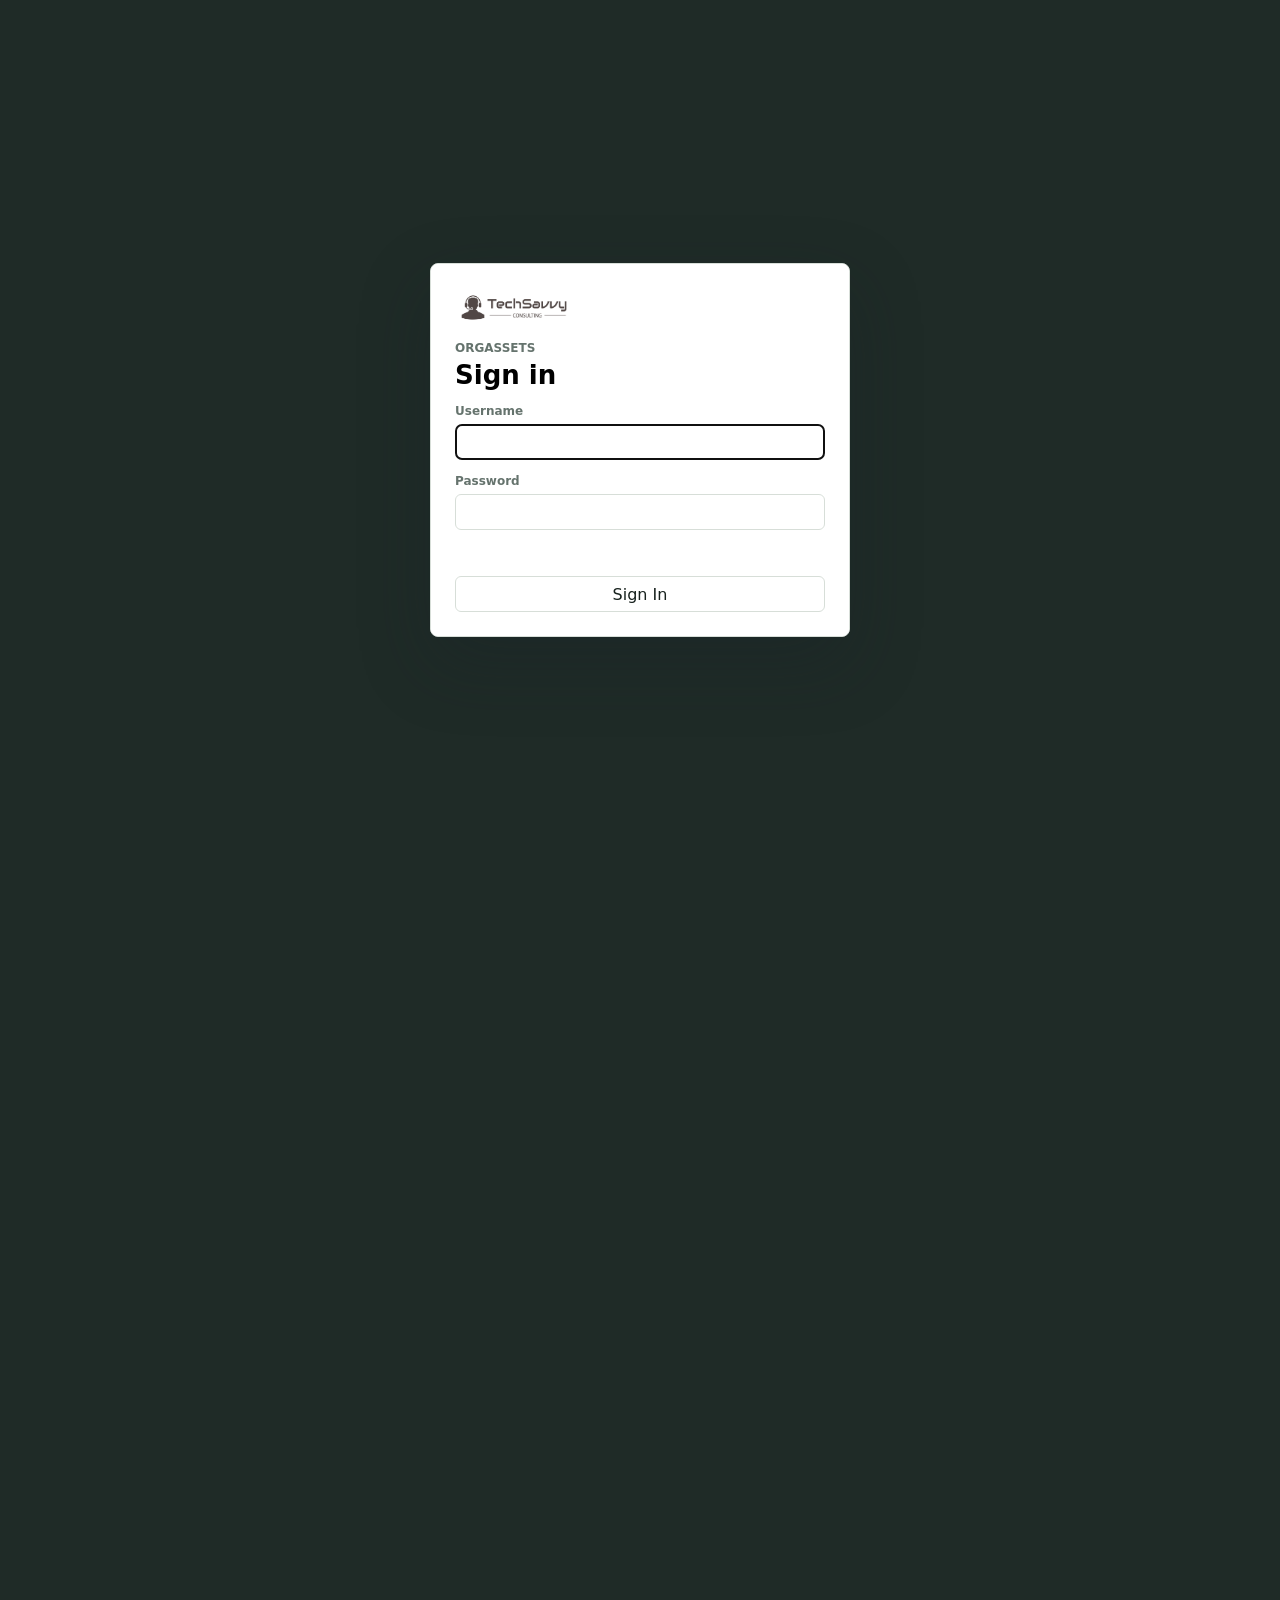
==== commit 0d89f7b6: "Update OrgAssets demo to V3" ====
--- a/index.html
+++ b/index.html
@@ -155,15 +155,50 @@
               </div>
               <div id="actionPreview" class="action-list"></div>
             </section>
-            <section class="panel org-snapshot-panel">
+            <section class="panel dashboard-table-panel" data-dashboard-table-panel="upcomingRenewals">
               <div class="panel-header">
                 <div>
-                  <p class="eyebrow">Org Snapshot</p>
-                  <h3>People structure</h3>
-                </div>
-                <button type="button" data-view-jump="topology">Open Org Chart</button>
-              </div>
-              <div id="orgSnapshot" class="snapshot-grid"></div>
+                  <p class="eyebrow">Renewals</p>
+                  <h3>Upcoming Renewals</h3>
+                </div>
+              </div>
+              <div id="upcomingRenewals" class="table-wrap compact"></div>
+            </section>
+            <section class="panel dashboard-table-panel" data-dashboard-table-panel="contractorAccess">
+              <div class="panel-header">
+                <div>
+                  <p class="eyebrow">Contractors</p>
+                  <h3>Access Past End Date</h3>
+                </div>
+              </div>
+              <div id="contractorAccessTable" class="table-wrap compact"></div>
+            </section>
+            <section class="panel dashboard-table-panel" data-dashboard-table-panel="formerStaffAccess">
+              <div class="panel-header">
+                <div>
+                  <p class="eyebrow">Cleanup</p>
+                  <h3>Accounts Assigned to Former Staff</h3>
+                </div>
+              </div>
+              <div id="formerStaffTable" class="table-wrap compact"></div>
+            </section>
+            <section class="panel dashboard-table-panel" data-dashboard-table-panel="highCostSystems">
+              <div class="panel-header">
+                <div>
+                  <p class="eyebrow">Spend</p>
+                  <h3>Highest Monthly Cost Systems</h3>
+                </div>
+              </div>
+              <div id="highCostTable" class="table-wrap compact"></div>
+            </section>
+            <section class="panel dashboard-table-panel" data-dashboard-table-panel="noOwnerSystems">
+              <div class="panel-header">
+                <div>
+                  <p class="eyebrow">Ownership</p>
+                  <h3>Systems With No Owner</h3>
+                </div>
+              </div>
+              <div id="noOwnerTable" class="table-wrap compact"></div>
             </section>
             <section class="panel report-deck-panel">
               <div class="panel-header">
@@ -174,54 +209,6 @@
                 <button type="button" data-view-jump="reports">Open Reports</button>
               </div>
               <div id="reportDeck" class="report-deck"></div>
-            </section>
-          </div>
-
-          <div class="dashboard-grid focused-dashboard-grid">
-            <section class="panel">
-              <div class="panel-header">
-                <div>
-                  <p class="eyebrow">Renewals</p>
-                  <h3>Upcoming Renewals</h3>
-                </div>
-              </div>
-              <div id="upcomingRenewals" class="table-wrap compact"></div>
-            </section>
-            <section class="panel">
-              <div class="panel-header">
-                <div>
-                  <p class="eyebrow">Contractors</p>
-                  <h3>Access Past End Date</h3>
-                </div>
-              </div>
-              <div id="contractorAccessTable" class="table-wrap compact"></div>
-            </section>
-            <section class="panel">
-              <div class="panel-header">
-                <div>
-                  <p class="eyebrow">Cleanup</p>
-                  <h3>Accounts Assigned to Former Staff</h3>
-                </div>
-              </div>
-              <div id="formerStaffTable" class="table-wrap compact"></div>
-            </section>
-            <section class="panel">
-              <div class="panel-header">
-                <div>
-                  <p class="eyebrow">Spend</p>
-                  <h3>Highest Monthly Cost Systems</h3>
-                </div>
-              </div>
-              <div id="highCostTable" class="table-wrap compact"></div>
-            </section>
-            <section class="panel">
-              <div class="panel-header">
-                <div>
-                  <p class="eyebrow">Ownership</p>
-                  <h3>Systems With No Owner</h3>
-                </div>
-              </div>
-              <div id="noOwnerTable" class="table-wrap compact"></div>
             </section>
           </div>
         </section>
@@ -514,9 +501,16 @@
                   </select>
                 </label>
                 <label class="toggle-row"><input id="settingShowCostKpis" type="checkbox" /> Show cost KPI cards</label>
-                <label class="toggle-row"><input id="settingShowOrgSnapshot" type="checkbox" /> Show Org Snapshot</label>
-                <label class="toggle-row"><input id="settingShowFocusedTables" type="checkbox" /> Show focused dashboard tables</label>
+                <label class="toggle-row"><input id="settingShowSystemsOnCards" type="checkbox" /> Show systems touched on org chart cards</label>
                 <label class="toggle-row"><input id="settingShowReportDeck" type="checkbox" /> Show report deck</label>
+                <fieldset class="checkbox-fieldset dashboard-table-settings">
+                  <legend>Dashboard tables</legend>
+                  <label class="record-checkbox"><input type="checkbox" data-dashboard-table-setting="upcomingRenewals" /> Upcoming renewals</label>
+                  <label class="record-checkbox"><input type="checkbox" data-dashboard-table-setting="contractorAccess" /> Contractor access past end date</label>
+                  <label class="record-checkbox"><input type="checkbox" data-dashboard-table-setting="formerStaffAccess" /> Former staff access</label>
+                  <label class="record-checkbox"><input type="checkbox" data-dashboard-table-setting="highCostSystems" /> Highest monthly cost systems</label>
+                  <label class="record-checkbox"><input type="checkbox" data-dashboard-table-setting="noOwnerSystems" /> Systems with no owner</label>
+                </fieldset>
               </div>
               <h3>Data Field Options</h3>
               <div class="settings-form">
@@ -631,7 +625,7 @@
               </div>
               <h3>Demo Data</h3>
               <div class="demo-data-panel">
-                <p>Seed or clear browser-local demo records for testing. Seed preserves user accounts. Clear preserves the admin and custom accounts, and removes user accounts linked to People records.</p>
+                <p>Seed or clear browser-local demo records for testing. User accounts are preserved.</p>
                 <div class="button-row">
                   <button id="loadDemoData" type="button">Seed Demo Data</button>
                   <button id="clearDemoData" type="button">Clear Demo Data</button>
--- a/styles.css
+++ b/styles.css
@@ -496,8 +496,12 @@
 }
 
 .dashboard-command-grid {
-  grid-template-columns: minmax(0, 1.25fr) minmax(280px, 0.7fr);
+  grid-template-columns: repeat(2, minmax(0, 1fr));
   margin-bottom: 14px;
+}
+
+.dashboard-command-grid.dashboard-tables-empty .action-panel {
+  grid-column: 1 / -1;
 }
 
 .report-deck-panel {
@@ -506,10 +510,6 @@
 
 .dashboard-grid {
   grid-template-columns: repeat(2, minmax(0, 1fr));
-}
-
-.focused-dashboard-grid {
-  grid-template-columns: repeat(3, minmax(0, 1fr));
 }
 
 .split-view {
@@ -763,6 +763,70 @@
   font-weight: 700;
 }
 
+.field-help {
+  color: var(--muted);
+  font-size: 11px;
+  font-weight: 500;
+  line-height: 1.35;
+}
+
+.record-combo-field {
+  position: relative;
+}
+
+.combo-input-wrap {
+  display: grid;
+  grid-template-columns: minmax(0, 1fr) 38px;
+}
+
+.combo-input-wrap input {
+  border-top-right-radius: 0;
+  border-bottom-right-radius: 0;
+}
+
+.combo-trigger {
+  min-height: 38px;
+  padding: 0;
+  border-left: 0;
+  border-top-left-radius: 0;
+  border-bottom-left-radius: 0;
+  font-size: 12px;
+  font-weight: 900;
+}
+
+.combo-menu {
+  position: absolute;
+  top: calc(100% + 4px);
+  right: 0;
+  left: 0;
+  z-index: 20;
+  overflow: auto;
+  max-height: 220px;
+  padding: 6px;
+  background: #fff;
+  border: 1px solid var(--line);
+  border-radius: 8px;
+  box-shadow: 0 14px 34px rgba(23, 33, 29, 0.14);
+}
+
+.combo-menu button {
+  display: block;
+  width: 100%;
+  min-height: 30px;
+  padding: 6px 8px;
+  background: transparent;
+  border: 0;
+  border-radius: 6px;
+  color: var(--text);
+  font-size: 12px;
+  text-align: left;
+}
+
+.combo-menu button:hover,
+.combo-menu button:focus {
+  background: #e8f4ef;
+}
+
 .table-tools-primary,
 .table-tools-secondary {
   display: flex;
@@ -1300,29 +1364,6 @@
   font-size: 14px;
 }
 
-.snapshot-grid {
-  display: grid;
-  grid-template-columns: repeat(2, minmax(0, 1fr));
-  gap: 10px;
-}
-
-.snapshot-item {
-  padding: 12px;
-  background: var(--surface-2);
-  border: 1px solid var(--line);
-  border-radius: 8px;
-}
-
-.snapshot-item strong {
-  display: block;
-  font-size: 22px;
-}
-
-.snapshot-item span {
-  color: var(--muted);
-  font-size: 12px;
-}
-
 .report-deck {
   display: grid;
   grid-template-columns: repeat(4, minmax(170px, 1fr));
@@ -2099,6 +2140,28 @@
   color: var(--muted);
   font-size: 12px;
   font-weight: 800;
+}
+
+.dashboard-table-settings {
+  display: grid;
+  grid-template-columns: repeat(2, minmax(220px, 1fr));
+  gap: 8px 14px;
+}
+
+.dashboard-table-settings .record-checkbox {
+  display: flex;
+  flex-direction: row;
+  gap: 8px;
+  align-items: center;
+  min-height: 32px;
+  color: var(--text);
+  font-weight: 700;
+}
+
+.dashboard-table-settings .record-checkbox input {
+  width: 16px;
+  min-height: 16px;
+  flex: 0 0 auto;
 }
 
 .readonly-field {
@@ -2453,7 +2516,6 @@
   .operation-grid,
   .diff-summary,
   .offboarding-summary,
-  .focused-dashboard-grid,
   .report-deck,
   .multi-sort-grid,
   .action-panel .action-list {
@@ -2495,7 +2557,6 @@
   }
 
   .metric-grid,
-  .snapshot-grid,
   .diff-summary,
   .offboarding-summary,
   .filter-grid {
